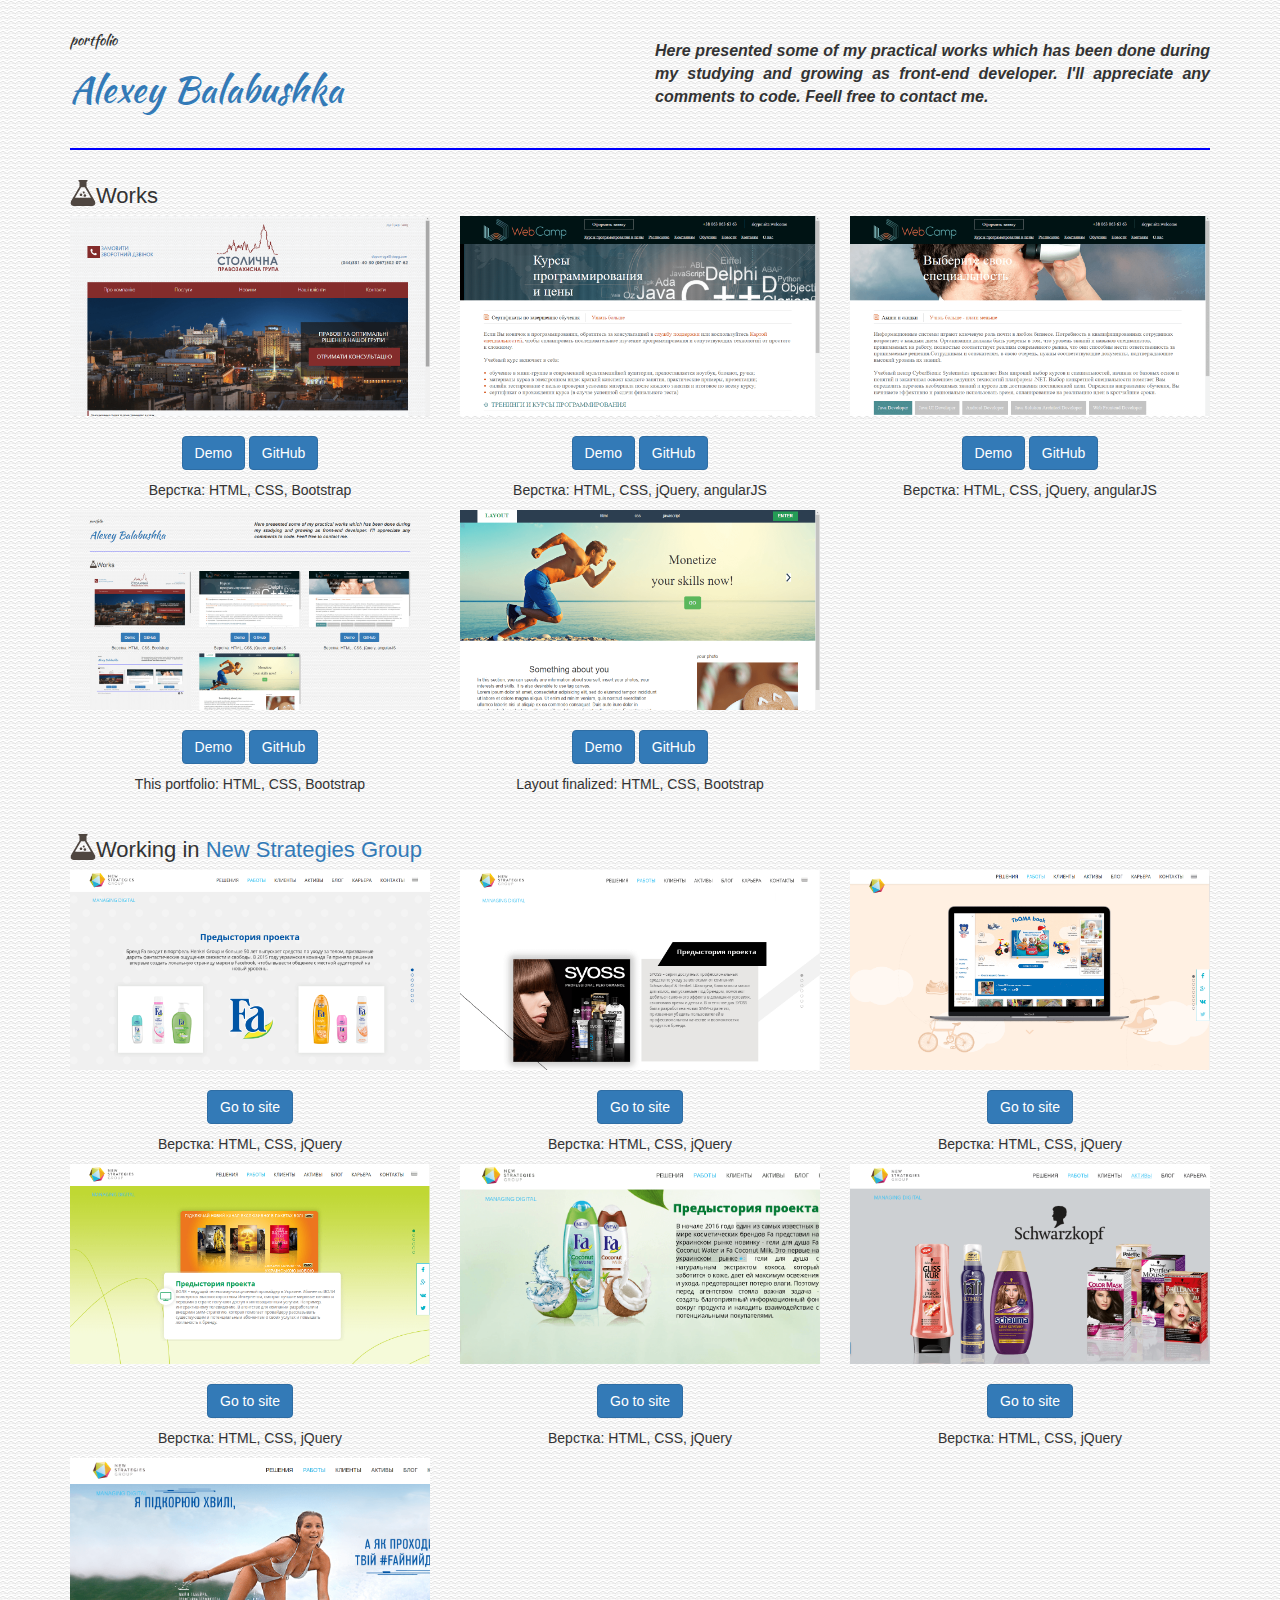
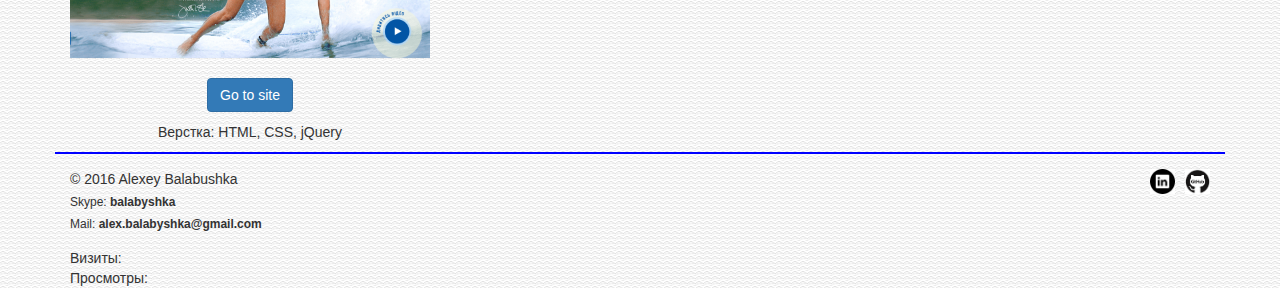
==== index.html @ 7382e99b "add 2 works" ====
<!DOCTYPE html>
<html lang="ru">
  <head>
    <meta charset="utf-8">
    <meta http-equiv="X-UA-Compatible" content="IE=edge">
    <meta name="viewport" content="width=device-width, initial-scale=1">

    <link href='http://fonts.googleapis.com/css?family=Kaushan+Script' rel='stylesheet' type='text/css'>

    <!-- The above 3 meta tags *must* come first in the head; any other head content must come *after* these tags -->
    <title>Alex Balabushka Portfolio</title>
    <link rel="stylesheet" type="text/css" href="css/normalize.css">
    <link rel="stylesheet" type="text/css" href="css/main.css">
    <!-- Bootstrap -->
    <link href="css/bootstrap.min.css" rel="stylesheet">

    <!-- HTML5 shim and Respond.js for IE8 support of HTML5 elements and media queries -->
    <!-- WARNING: Respond.js doesn't work if you view the page via file:// -->
    <!--[if lt IE 9]>
      <script src="https://oss.maxcdn.com/html5shiv/3.7.2/html5shiv.min.js"></script>
      <script src="https://oss.maxcdn.com/respond/1.4.2/respond.min.js"></script>
    <![endif]-->
  </head>
  <body>   
    <div class="container">
   
        <!-- begin header -->
        <div class="header">

            <div class="row">

                <div class="logo col-lg-6 col-md-6 col-sm-6">
                    <p>portfolio</p>
                    <h1><a href="#">Alexey Balabushka</a></h1>
                </div>

                <!-- <div class="contact col-lg-4 col-md-4 col-sm-4">
                    <span><b>skype: </b> balabyshka</span> <br>
                    <span><b>tel: </b> +380672427006</span>
                </div> -->

                <div class="headerText col-lg-6 col-md-6 col-sm-6">
                    <p> <b> <i>
                      Here presented some of my practical works which has been done during my studying and growing
                      as front-end developer. I'll appreciate any comments to code. Feell free to contact me.
                    </i> </b> </p>
                </div>

            </div>

        </div>
        <!-- end header -->

        <!-- begin contantMain -->
        <div class="contentMain row">

            <!-- begin works -->
            <div class="works">

                <div class="worksImg">
                    <img src="image/test-tube4.svg" alt="works">
                </div>

                <div class="worksText">
                    <p>Works</p>
                </div>

            </div>
            <!-- end works -->

                <!-- begin example_001 -->
                <div class="example col-lg-4 col-md-4 col-sm-4 col-xs-6">

                    <div class="exampleFoto1">
                        <!-- <img src="image/example_001.png" alt=""> -->
                    </div>

                    <div class="exampleButton">
                        <a href="my_work/example_001/index.html">
                            <button type="button" class="btn btn-primary">Demo</button>
                        </a>
                        <a href="https://github.com/balabyshka/balabyshka.github.io/tree/master/my_work/example_001">
                            <button type="button" class="btn btn-primary">GitHub</button>
                        </a>
                    </div>

                    <div class="exampleText">
                        <p>Верстка: HTML, CSS, Bootstrap</p>
                    </div>

                </div>
                <!-- end example_001 -->

                <!-- begin example_002 -->
                <div class="example col-lg-4 col-md-4 col-sm-4 col-xs-6">

                    <div class="exampleFoto2"></div>

                    <div class="exampleButton">
                        <a href="my_work/example_002/HTML/Courses and prices_1.html">
                            <button type="button" class="btn btn-primary">Demo</button>
                        </a>
                        <a href="https://github.com/balabyshka/balabyshka.github.io/tree/master/my_work/example_002">
                            <button type="button" class="btn btn-primary">GitHub</button>
                        </a>
                    </div>

                    <div class="exampleText">
                        <p>Верстка: HTML, CSS, jQuery, angularJS</p>
                    </div>

                </div>
                <!-- end example_002 -->

                <!-- begin example_003 -->
                <div class="example col-lg-4 col-md-4 col-sm-4 col-xs-6">

                    <div class="exampleFoto3"></div>

                    <div class="exampleButton">
                        <a href="my_work/example_002/HTML/Specialties_1_2.html">
                            <button type="button" class="btn btn-primary">Demo</button>
                        </a>
                        <a href="https://github.com/balabyshka/balabyshka.github.io/tree/master/my_work/example_002">
                            <button type="button" class="btn btn-primary">GitHub</button>
                        </a>
                    </div>

                    <div class="exampleText">
                        <p>Верстка: HTML, CSS, jQuery, angularJS</p>
                    </div>

                </div>
                <!-- end example_003 -->

                <!-- begin example_004 -->
                <div class="example col-lg-4 col-md-4 col-sm-4 col-xs-6">

                    <div class="exampleFoto4"></div>

                    <div class="exampleButton">
                        <a href="#">
                            <button type="button" class="btn btn-primary">Demo</button>
                        </a>
                        <a href="https://github.com/balabyshka/balabyshka.github.io">
                            <button type="button" class="btn btn-primary">GitHub</button>
                        </a>
                    </div>

                    <div class="exampleText">
                        <p>This portfolio: HTML, CSS, Bootstrap</p>
                    </div>

                </div>
                <!-- end example_004 -->

                <!-- begin example_005 -->
                <div class="example col-lg-4 col-md-4 col-sm-4 col-xs-6">

                    <div class="exampleFoto5"></div>

                    <div class="exampleButton">
                        <a href="my_work/example_003/index.html">
                            <button type="button" class="btn btn-primary">Demo</button>
                        </a>
                        <a href="https://github.com/balabyshka/balabyshka.github.io/tree/master/my_work/example_003">
                            <button type="button" class="btn btn-primary">GitHub</button>
                        </a>
                    </div>

                    <div class="exampleText">
                        <p>Layout finalized: HTML, CSS, Bootstrap</p>
                    </div>

                </div>
                <!-- end example_005 -->

        </div>
        <!-- end contantMain -->
            
        <!-- begin contantMain2 -->
        <div class="contentMain row">
            <!-- begin works NSG -->
            <div class="works">

                <div class="worksImg">
                    <img src="image/test-tube4.svg" alt="works">
                </div>

                <div class="worksText">
                    <p>Working in 
                        <a href="http://nsg.agency/" target="_blank">New Strategies Group</a>
                    </p>
                </div>

            </div>
            <!-- end works NSG -->

            <!-- begin example_FA -->
                <div class="example col-lg-4 col-md-4 col-sm-4 col-xs-6">

                    <div class="example_FA"></div>

                    <div class="exampleButton">
                        <a href="http://nsg.agency/works/fa-smm/">
                            <button type="button" class="btn btn-primary">Go to site</button>
                        </a>                        
                    </div>

                    <div class="exampleText">
                        <p>Верстка: HTML, CSS, jQuery</p>
                    </div>

                </div>
                <!-- end example_FA -->

                <!-- begin example_SYOSS -->
                <div class="example col-lg-4 col-md-4 col-sm-4 col-xs-6">

                    <div class="example_SYOSS"></div>

                    <div class="exampleButton">
                        <a href="http://nsg.agency/works/syoss/">
                            <button type="button" class="btn btn-primary">Go to site</button>
                        </a>
                    </div>

                    <div class="exampleText">
                        <p>Верстка: HTML, CSS, jQuery</p>
                    </div>

                </div>
                <!-- end example_SYOSS -->

                <!-- begin example_TIOMA -->
                <div class="example col-lg-4 col-md-4 col-sm-4 col-xs-6">

                    <div class="example_TIOMA"></div>

                    <div class="exampleButton">
                        <a href="http://nsg.agency/works/tioma-book/">
                            <button type="button" class="btn btn-primary">Go to site</button>
                        </a>
                    </div>

                    <div class="exampleText">
                        <p>Верстка: HTML, CSS, jQuery</p>
                    </div>

                </div>
                <!-- end example_TIOMA -->

                <!-- begin example_VOLIA -->
                <div class="example col-lg-4 col-md-4 col-sm-4 col-xs-6">

                    <div class="example_VOLIA"></div>

                    <div class="exampleButton">
                        <a href="http://nsg.agency/works/volia/">
                            <button type="button" class="btn btn-primary">Go to site</button>
                        </a>
                    </div>

                    <div class="exampleText">
                        <p>Верстка: HTML, CSS, jQuery</p>
                    </div>

                </div>
                <!-- end example_VOLIA -->
 
                <!-- begin example_FA_COCONUT -->
                <div class="example col-lg-4 col-md-4 col-sm-4 col-xs-6">

                    <div class="example_coconut"></div>

                    <div class="exampleButton">
                        <a href="http://nsg.agency/works/fa-coconut">
                            <button type="button" class="btn btn-primary">Go to site</button>
                        </a>
                    </div>

                    <div class="exampleText">
                        <p>Верстка: HTML, CSS, jQuery</p>
                    </div>

                </div>
                <!-- end example_FA_COCONUT -->

                <!-- begin example_SCHWARZKOPF -->
                <div class="example col-lg-4 col-md-4 col-sm-4 col-xs-6">

                    <div class="example_schwarzkopf"></div>

                    <div class="exampleButton">
                        <a href="http://nsg.agency/works/schwarzkopf/">
                            <button type="button" class="btn btn-primary">Go to site</button>
                        </a>
                    </div>

                    <div class="exampleText">
                        <p>Верстка: HTML, CSS, jQuery</p>
                    </div>

                </div>
                <!-- end example_SCHWARZKOPF -->

                <!-- begin example_FA_FINE_LIFE -->
                <div class="example col-lg-4 col-md-4 col-sm-4 col-xs-6">

                    <div class="example_fa_fine_life"></div>

                    <div class="exampleButton">
                        <a href="http://nsg.agency/works/fa-faine-life/">
                            <button type="button" class="btn btn-primary">Go to site</button>
                        </a>
                    </div>

                    <div class="exampleText">
                        <p>Верстка: HTML, CSS, jQuery</p>
                    </div>

                </div>
                <!-- end example_FA_FINE_LIFE -->

        </div>
        <!-- end contantMain2 -->

        <!-- begin footer -->
        <div class="footer row">

            <div class="footerText col-lg-6 col-md-6 col-sm-6 col-xs-6">
                <span> &#169; 2016 Alexey Balabushka</span>
                <p>Skype: <b> balabyshka</b></p>
                <p>Mail: <b> alex.balabyshka@gmail.com</b></p>
                <!-- <a href="http://www.warlog.ru/" target="_blank"><img border="0" src="http://www.warlog.ru/counter/?i=11" alt="счетчик посещений" title="счетчик посещений" /></a> -->
            </div>

            <div class="footerSocial col-lg-6 col-md-6 col-sm-6 col-xs-6">
                <a href="https://github.com/balabyshka">
                    <div class="footerGh"></div>
                </a>
                <a href="https://ua.linkedin.com/in/alex-balabyshka-26342883">
                    <div class="footerIn"></div>
                </a>
            </div>

        </div>
        <!-- end footer -->

                <!-- begin counter -->
                <div id="qoo-counter">
                    <a style="display:none;" href="http://qoo.by/">
                        <img src="http://qoo.by/counter/standard/009.png" alt="Укоротить ссылку">
                    </a>
                    Визиты:     <div id="qoo-counter-visits"></div>
                    Просмотры:  <div id="qoo-counter-views"></div>
                </div>
                    <script type="text/javascript" src="http://qoo.by/counter.js"></script>
                <!-- END counter -->

    </div> <!-- END container -->

    <!-- jQuery (necessary for Bootstrap's JavaScript plugins) -->
    <script src="https://ajax.googleapis.com/ajax/libs/jquery/1.11.3/jquery.min.js"></script>
    <!-- Include all compiled plugins (below), or include individual files as needed -->
    <script src="js/bootstrap.min.js"></script>
  </body>
</html>
---- css/main.css ----
* {
    margin: 0;
    padding: 0;
}

body {
    width: 100%;
    height: 100%;
    color: #333;
    background: url(../image/fon.jpg) repeat;
    font-family: "Segoe UI", "HelveticaNeue-Light", "Helvetica Neue Light", "Helvetica Neue", Helvetica, Arial, sans-serif;
    font-size: 0.94em;
    line-height: 135%;
}

	@font-face {
		font-family: title;
		src: url(../fonts/fontawesome-webfont.woff2);
	}

/*-----  begin HEADER  -----*/
.header {
	height: 150px;
	border-bottom: 2px double blue;
}

.logo {
	height: inherit;
	/*font-family: title;*/
	font-family: 'Kaushan Script', cursive;
	padding-top: 30px;
}

.headerText {
	padding-top: 40px;
	font-size: 16px;
	text-align: justify;
}

		@media screen and (max-width: 991px) {
			.headerText {
				padding-top: 20px;
			}
		}

		@media screen and (max-width: 767px) {
			.header {
				height: 230px;
				border-bottom: 2px double blue;
			}
			.logo {
				padding-top: 15px;
				text-align: center;
			}
		}

/*-----  END HEADER  -----*/

/*-----  begin contentMain  -----*/
.contentMain {padding-top: 30px;}

		.works {
			height: 26px;
			padding-left: 15px;
			margin-bottom: 10px;
		}

		.worksImg {
			float: left;
			height: 26px;
			width: 26px;
		}

		.worksText {font-size: 22px;} 

.example {text-align: center;}

.exampleButton {padding-top: 20px;}

.exampleText {padding-top: 10px;}

		.exampleFoto1 {
			background: url(../image/example_001.png) no-repeat;
			background-size: cover; 
			height: 200px;	
		}
			
				.exampleFoto1 {
					 -moz-transition: all 1s ease-out;
					 -o-transition: all 1s ease-out;
					 -webkit-transition: all 1s ease-out;
				 }
		 
				.exampleFoto1:hover{
					 -webkit-transform: scale(1.1);
					 -moz-transform: scale(1.1);
					 -o-transform: scale(1.1);
				 }

		.exampleFoto2 {
			background: url(../image/example_002.png) no-repeat;
			background-size: cover;
			height: 200px;
		}

				.exampleFoto2 {
					 -moz-transition: all 1s ease-out;
					 -o-transition: all 1s ease-out;
					 -webkit-transition: all 1s ease-out;
				 }
		 
				.exampleFoto2:hover{
					 -webkit-transform: scale(1.1);
					 -moz-transform: scale(1.1);
					 -o-transform: scale(1.1);
				 }

		.exampleFoto3 {
			background: url(../image/example_003.png) no-repeat;
			background-size: cover;
			height: 200px;
		}

				.exampleFoto3 {
					 -moz-transition: all 1s ease-out;
					 -o-transition: all 1s ease-out;
					 -webkit-transition: all 1s ease-out;
				 }
		 
				.exampleFoto3:hover{
					 -webkit-transform: scale(1.1);
					 -moz-transform: scale(1.1);
					 -o-transform: scale(1.1);
				 }

		.exampleFoto4 {
			background: url(../image/example_004.png) no-repeat;
			background-size: cover;
			height: 200px;
		}

				.exampleFoto4 {
					 -moz-transition: all 1s ease-out;
					 -o-transition: all 1s ease-out;
					 -webkit-transition: all 1s ease-out;
				 }
		 
				.exampleFoto4:hover{
					 -webkit-transform: scale(1.1);
					 -moz-transform: scale(1.1);
					 -o-transform: scale(1.1);
				 }

		.exampleFoto5 {
			background: url(../image/example_005.png) no-repeat;
			background-size: cover;
			height: 200px;
		}

				.exampleFoto5 {
					 -moz-transition: all 1s ease-out;
					 -o-transition: all 1s ease-out;
					 -webkit-transition: all 1s ease-out;
				 }
		 
				.exampleFoto5:hover{
					 -webkit-transform: scale(1.1);
					 -moz-transform: scale(1.1);
					 -o-transform: scale(1.1);
				 }
/*-----  END contentMain  -----*/

/*-----   begin contantMain2   -----*/
.example_FA {
	background: url(../image/fa.png) no-repeat;
}
.example_SYOSS {
	background: url(../image/syoss.png) no-repeat;
}
.example_TIOMA {
	background: url(../image/tioma.png) no-repeat;
}
.example_VOLIA {
	background: url(../image/volia.png) no-repeat;
}
.example_coconut {
	background: url(../image/coconut.png) no-repeat;
}
.example_schwarzkopf {
	background: url(../image/schwarzkopf.png) no-repeat;
}
.example_fa_fine_life {
	background: url(../image/fa_faine_life.png) no-repeat;
}

.example_FA, 
.example_SYOSS,
.example_TIOMA,
.example_VOLIA,
.example_coconut,
.example_schwarzkopf,
.example_fa_fine_life {
	background-size: cover; 
	height: 200px;	
}
	.example_FA,
	.example_SYOSS,
	.example_TIOMA,
	.example_VOLIA,
	.example_coconut,
	.example_schwarzkopf,
	.example_fa_fine_life {
		-moz-transition: all 1s ease-out;
		-o-transition: all 1s ease-out;
		-webkit-transition: all 1s ease-out;
	}
		 
	.example_FA:hover,
	.example_SYOSS:hover,
	.example_TIOMA:hover,
	.example_VOLIA:hover,
	.example_coconut:hover,
	.example_schwarzkopf:hover,
	.example_fa_fine_life:hover {
					 -webkit-transform: scale(1.1);
					 -moz-transform: scale(1.1);
					 -o-transform: scale(1.1);
				 }
			
/*-----  END contentMain  -----*/

/*-----  begin FOOTER  -----*/
.footer {
	border-top: 2px double blue;
	padding: 15px 0 15px 0;
}


    .footerText p {
        margin: 5px 0 0 0;
        font-size: 12px;
    }

		.footerSocial {text-align: right;}

		.footerGh {
			background: url(../image/github3.png) no-repeat;
			background-size: cover;
			height: 25px;
			width: 25px;
			float: right;
		}

		.footerIn {
			background: url(../image/linkdn5.png) no-repeat;
			background-size: cover;
			height: 25px;
			width: 25px;
			float: right;
			margin-right: 10px;
}
/*-----  END contentMain  -----*/
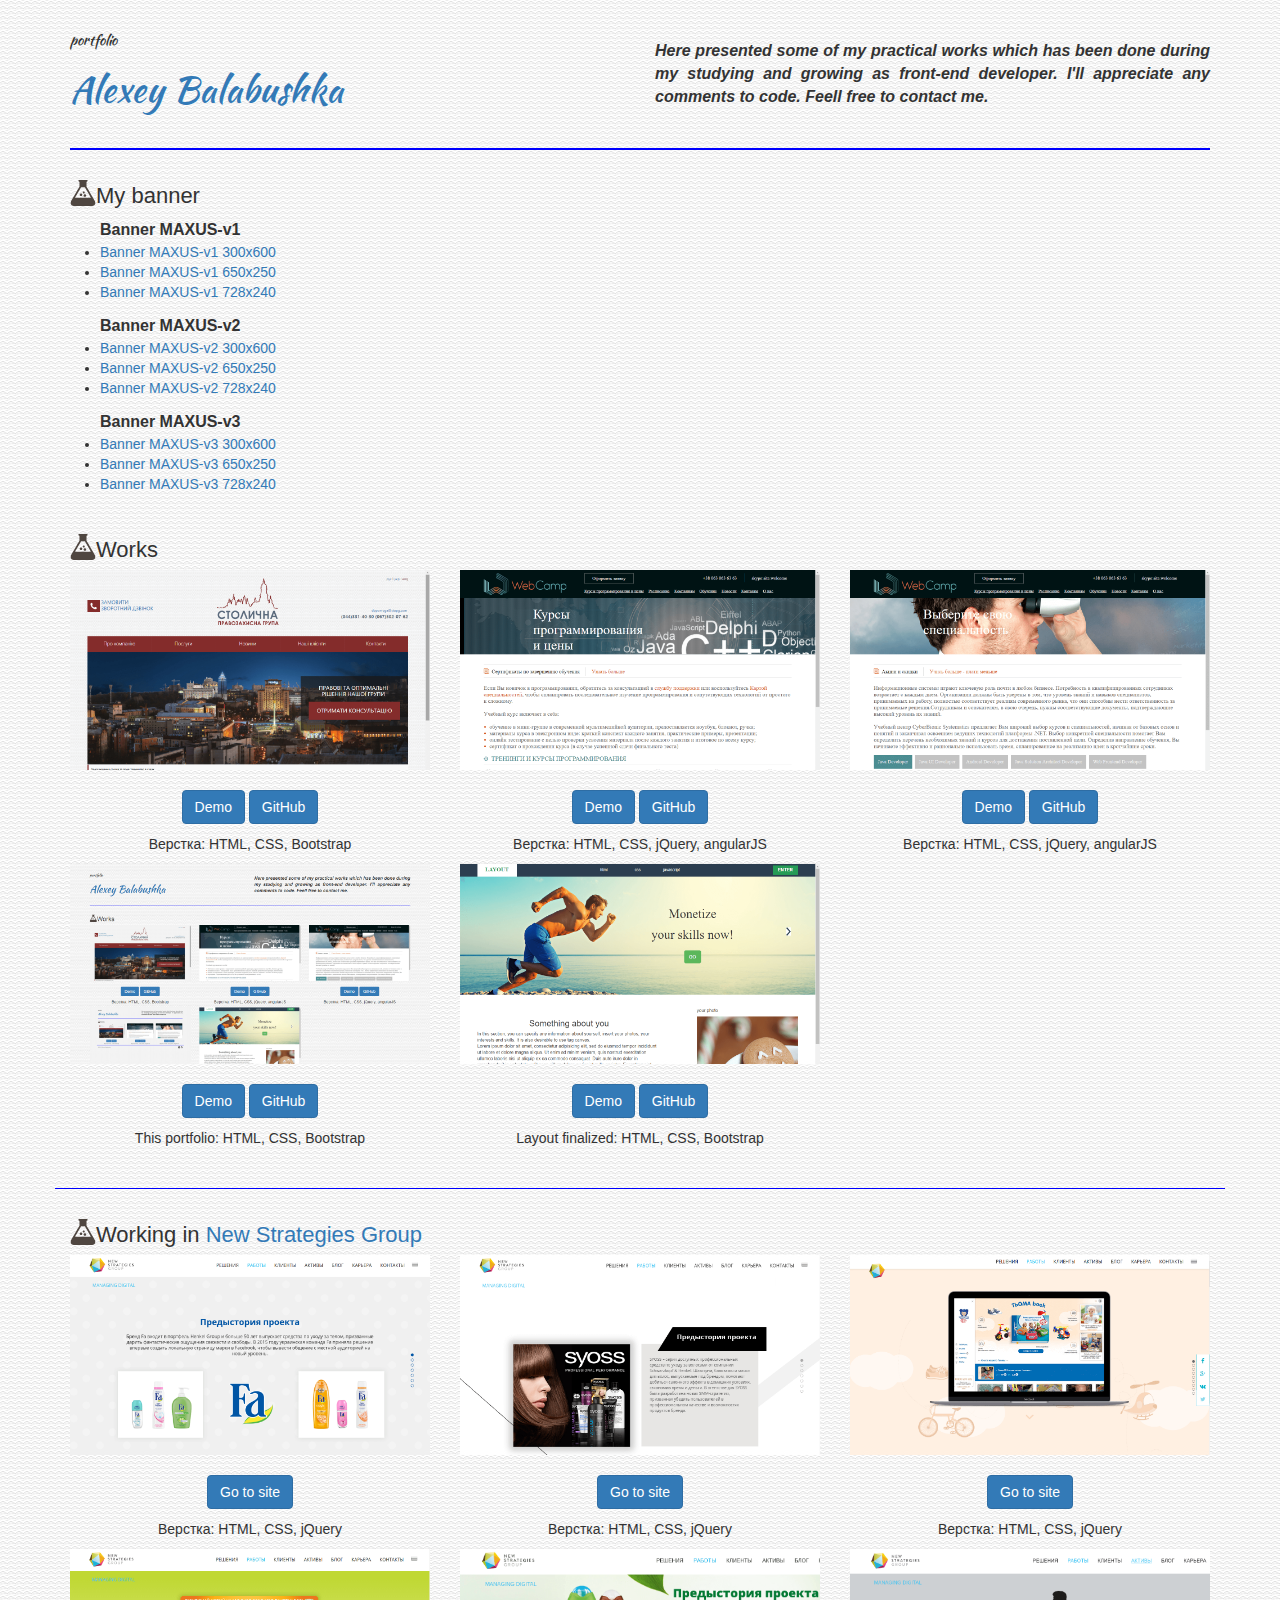
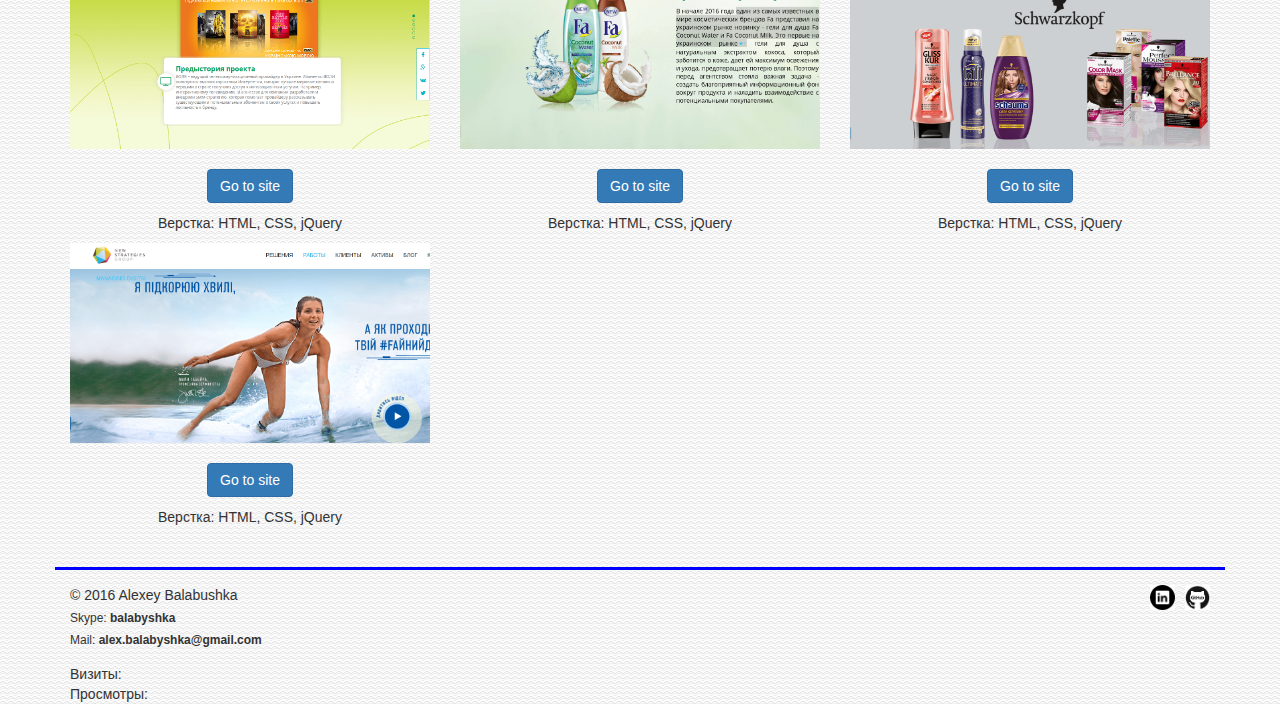
==== commit 002a445b: "add banner Maxus" ====
--- a/index.html
+++ b/index.html
@@ -54,6 +54,58 @@
         <!-- begin contantMain -->
         <div class="contentMain row">
 
+            <!-- begin banners -->
+            <div class="banners">
+
+                <div class="worksImg">
+                    <img src="image/test-tube4.svg" alt="works">
+                </div>
+
+                <div class="worksText">
+                    <p>My banner</p>
+                </div>
+
+            </div>
+            <!-- end banners -->
+
+            <div class="bannerExample">
+                <ul>
+                    <!-- Banner MAXUS-v1 -->
+                    <p>Banner MAXUS-v1</p>
+                    <li>
+                        <a href="http://889919.doloto.web.hosting-test.net/myBanner/maxus/001/300x600/" target="_blank">Banner MAXUS-v1 300x600</a>
+                    </li>
+                    <li>
+                        <a href="http://889919.doloto.web.hosting-test.net/myBanner/maxus/001/650x250/" target="_blank">Banner MAXUS-v1 650x250</a>
+                    </li>
+                    <li>
+                        <a href="http://889919.doloto.web.hosting-test.net/myBanner/maxus/001/728x240/" target="_blank">Banner MAXUS-v1 728x240</a>
+                    </li>
+                    <!-- Banner MAXUS-v2 -->
+                    <p>Banner MAXUS-v2</p>
+                    <li>
+                        <a href="http://889919.doloto.web.hosting-test.net/myBanner/maxus/002/300x600/" target="_blank">Banner MAXUS-v2 300x600</a>
+                    </li>
+                    <li>
+                        <a href="http://889919.doloto.web.hosting-test.net/myBanner/maxus/002/650x250/" target="_blank">Banner MAXUS-v2 650x250</a>
+                    </li>
+                    <li>
+                        <a href="http://889919.doloto.web.hosting-test.net/myBanner/maxus/002/728x240/" target="_blank">Banner MAXUS-v2 728x240</a>
+                    </li>
+                    <!-- Banner MAXUS-v3 -->
+                    <p>Banner MAXUS-v3</p>
+                    <li>
+                        <a href="http://889919.doloto.web.hosting-test.net/myBanner/maxus/003/300x600/" target="_blank">Banner MAXUS-v3 300x600</a>
+                    </li>
+                    <li>
+                        <a href="http://889919.doloto.web.hosting-test.net/myBanner/maxus/003/650x250/" target="_blank">Banner MAXUS-v3 650x250</a>
+                    </li>
+                    <li>
+                        <a href="http://889919.doloto.web.hosting-test.net/myBanner/maxus/003/728x240/" target="_blank">Banner MAXUS-v3 728x240</a>
+                    </li>
+                </ul>
+            </div>
+
             <!-- begin works -->
             <div class="works">
 
--- a/css/main.css
+++ b/css/main.css
@@ -57,7 +57,29 @@
 /*-----  END HEADER  -----*/
 
 /*-----  begin contentMain  -----*/
-.contentMain {padding-top: 30px;}
+.contentMain {
+	padding-top: 30px;
+	padding-bottom: 30px;
+	border-bottom: 1px double blue;
+}
+
+		.banners {
+			height: 26px;
+			padding-left: 15px;
+			margin-bottom: 10px;
+		}
+
+		.bannerExample {
+			padding-left: 45px;
+			padding-bottom: 20px;
+			margin-bottom: 10px;
+		}
+
+		.bannerExample p {
+			margin: 13px 0 0;
+			font-size: 16px;
+			font-weight: 600;
+		}
 
 		.works {
 			height: 26px;
@@ -71,7 +93,9 @@
 			width: 26px;
 		}
 
-		.worksText {font-size: 22px;} 
+		.worksText {
+			font-size: 22px;
+		} 
 
 .example {text-align: center;}
 
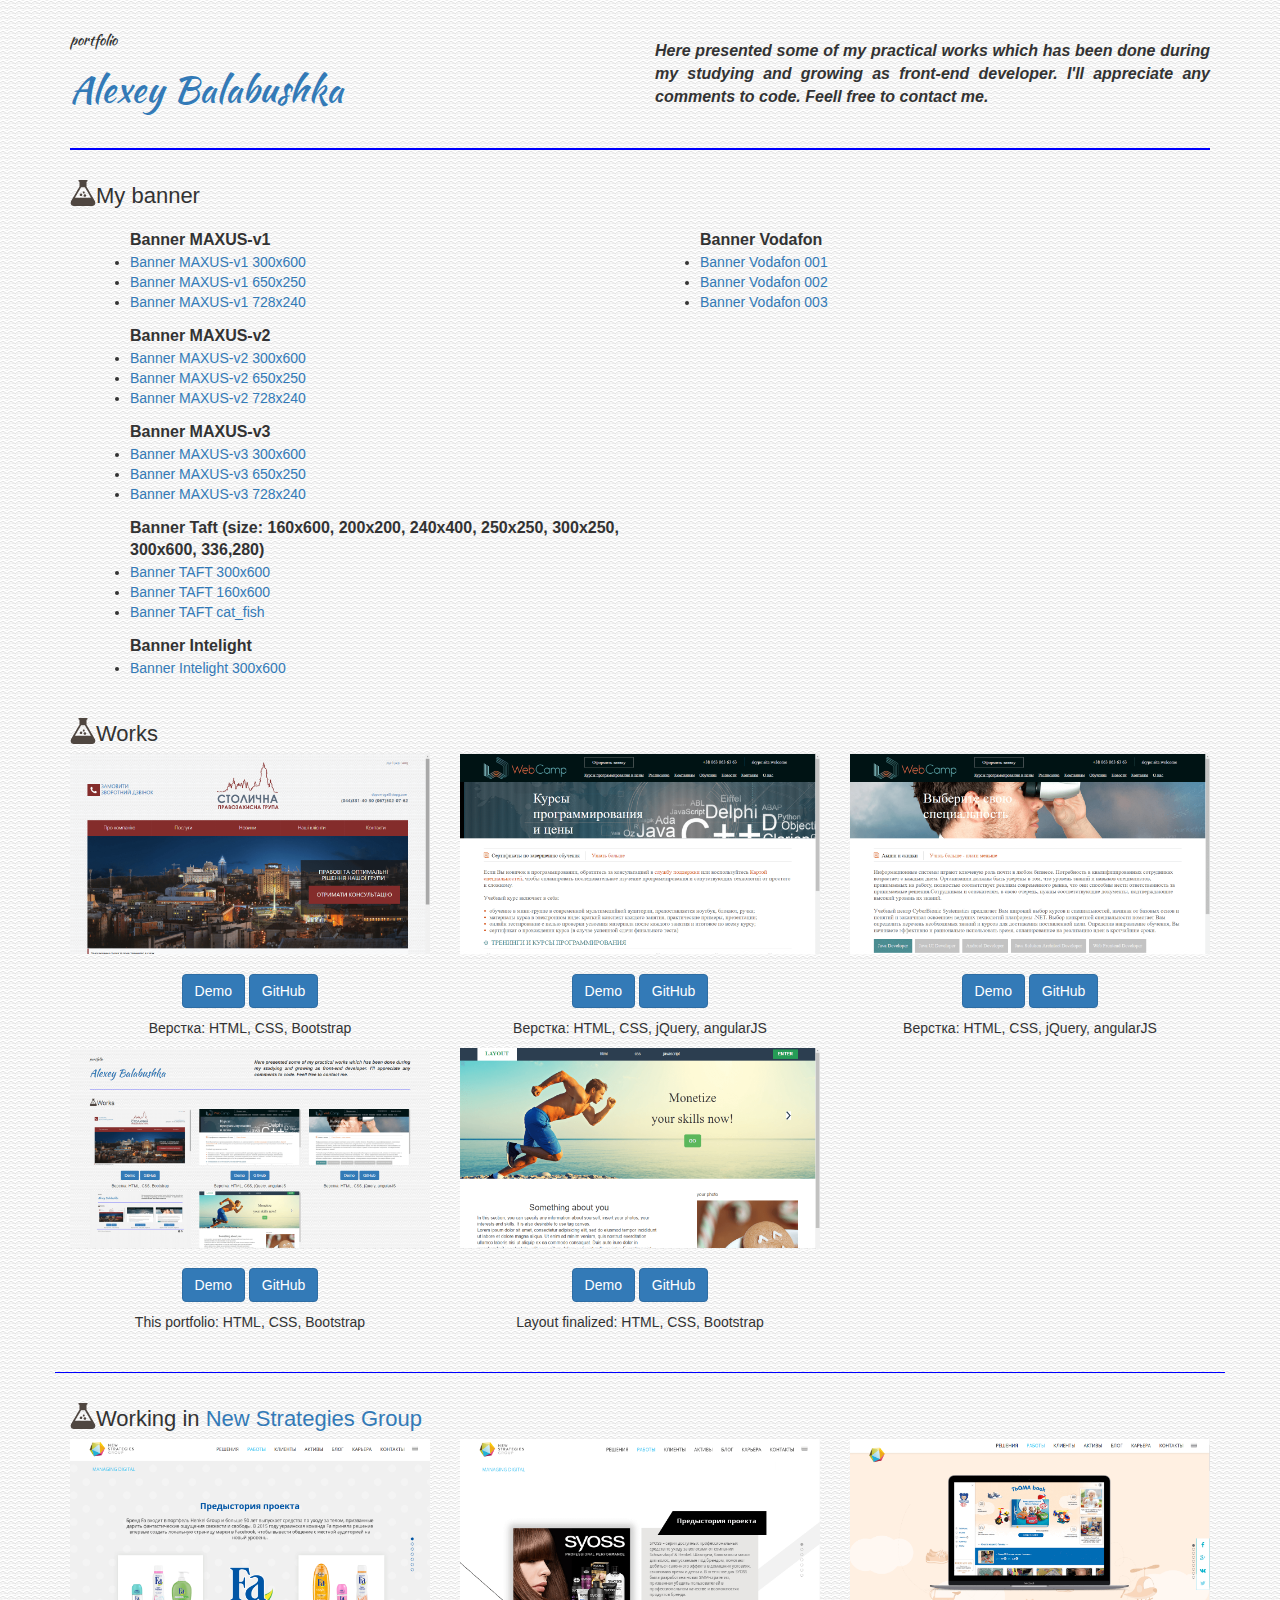
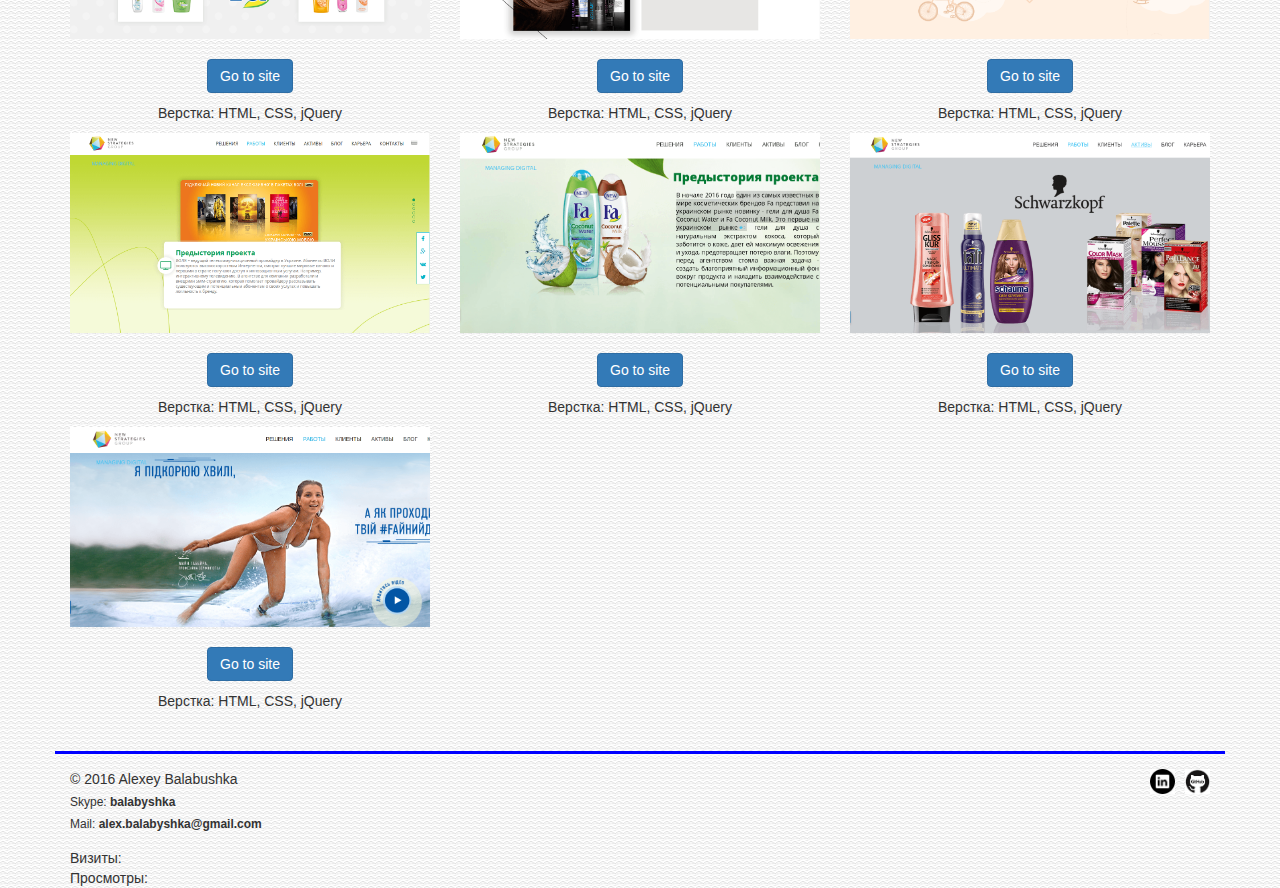
==== commit f5606725: "add bannet taft, vodafon" ====
--- a/index.html
+++ b/index.html
@@ -69,41 +69,76 @@
             <!-- end banners -->
 
             <div class="bannerExample">
-                <ul>
-                    <!-- Banner MAXUS-v1 -->
-                    <p>Banner MAXUS-v1</p>
-                    <li>
-                        <a href="http://889919.doloto.web.hosting-test.net/myBanner/maxus/001/300x600/" target="_blank">Banner MAXUS-v1 300x600</a>
-                    </li>
-                    <li>
-                        <a href="http://889919.doloto.web.hosting-test.net/myBanner/maxus/001/650x250/" target="_blank">Banner MAXUS-v1 650x250</a>
-                    </li>
-                    <li>
-                        <a href="http://889919.doloto.web.hosting-test.net/myBanner/maxus/001/728x240/" target="_blank">Banner MAXUS-v1 728x240</a>
-                    </li>
-                    <!-- Banner MAXUS-v2 -->
-                    <p>Banner MAXUS-v2</p>
-                    <li>
-                        <a href="http://889919.doloto.web.hosting-test.net/myBanner/maxus/002/300x600/" target="_blank">Banner MAXUS-v2 300x600</a>
-                    </li>
-                    <li>
-                        <a href="http://889919.doloto.web.hosting-test.net/myBanner/maxus/002/650x250/" target="_blank">Banner MAXUS-v2 650x250</a>
-                    </li>
-                    <li>
-                        <a href="http://889919.doloto.web.hosting-test.net/myBanner/maxus/002/728x240/" target="_blank">Banner MAXUS-v2 728x240</a>
-                    </li>
-                    <!-- Banner MAXUS-v3 -->
-                    <p>Banner MAXUS-v3</p>
-                    <li>
-                        <a href="http://889919.doloto.web.hosting-test.net/myBanner/maxus/003/300x600/" target="_blank">Banner MAXUS-v3 300x600</a>
-                    </li>
-                    <li>
-                        <a href="http://889919.doloto.web.hosting-test.net/myBanner/maxus/003/650x250/" target="_blank">Banner MAXUS-v3 650x250</a>
-                    </li>
-                    <li>
-                        <a href="http://889919.doloto.web.hosting-test.net/myBanner/maxus/003/728x240/" target="_blank">Banner MAXUS-v3 728x240</a>
-                    </li>
-                </ul>
+                <div class="container">
+                    <div class="bannerExampleCol1 col-lg-6 col-md-6 col-sm-12 col-xs-12">
+                        <ul>
+                            <!-- Banner MAXUS-v1 -->
+                            <p>Banner MAXUS-v1</p>
+                            <li>
+                                <a href="http://889919.doloto.web.hosting-test.net/myBanner/maxus/001/300x600/" target="_blank">Banner MAXUS-v1 300x600</a>
+                            </li>
+                            <li>
+                                <a href="http://889919.doloto.web.hosting-test.net/myBanner/maxus/001/650x250/" target="_blank">Banner MAXUS-v1 650x250</a>
+                            </li>
+                            <li>
+                                <a href="http://889919.doloto.web.hosting-test.net/myBanner/maxus/001/728x240/" target="_blank">Banner MAXUS-v1 728x240</a>
+                            </li>
+                            <!-- Banner MAXUS-v2 -->
+                            <p>Banner MAXUS-v2</p>
+                            <li>
+                                <a href="http://889919.doloto.web.hosting-test.net/myBanner/maxus/002/300x600/" target="_blank">Banner MAXUS-v2 300x600</a>
+                            </li>
+                            <li>
+                                <a href="http://889919.doloto.web.hosting-test.net/myBanner/maxus/002/650x250/" target="_blank">Banner MAXUS-v2 650x250</a>
+                            </li>
+                            <li>
+                                <a href="http://889919.doloto.web.hosting-test.net/myBanner/maxus/002/728x240/" target="_blank">Banner MAXUS-v2 728x240</a>
+                            </li>
+                            <!-- Banner MAXUS-v3 -->
+                            <p>Banner MAXUS-v3</p>
+                            <li>
+                                <a href="http://889919.doloto.web.hosting-test.net/myBanner/maxus/003/300x600/" target="_blank">Banner MAXUS-v3 300x600</a>
+                            </li>
+                            <li>
+                                <a href="http://889919.doloto.web.hosting-test.net/myBanner/maxus/003/650x250/" target="_blank">Banner MAXUS-v3 650x250</a>
+                            </li>
+                            <li>
+                                <a href="http://889919.doloto.web.hosting-test.net/myBanner/maxus/003/728x240/" target="_blank">Banner MAXUS-v3 728x240</a>
+                            </li>
+                            <!-- Banner Taft -->
+                            <p>Banner Taft (size: 160x600, 200x200, 240x400, 250x250, 300x250, 300x600, 336,280)</p>
+                            <li>
+                                <a href="http://889919.doloto.web.hosting-test.net/myBanner/taft/300x600/" target="_blank">Banner TAFT 300x600</a>
+                            </li>
+                            <li>
+                                <a href="http://889919.doloto.web.hosting-test.net/myBanner/taft/160x600/" target="_blank">Banner TAFT 160x600</a>
+                            </li>
+                            <li>
+                                <a href="http://889919.doloto.web.hosting-test.net/myBanner/taft/cat_fish/" target="_blank">Banner TAFT cat_fish</a>
+                            </li>
+                            <!-- Banner Intelight -->
+                            <p>Banner Intelight</p>
+                            <li>
+                                <a href="http://889919.doloto.web.hosting-test.net/myBanner/intelight/300x600/" target="_blank">Banner Intelight 300x600</a>
+                            </li>
+                        </ul>
+                    </div>
+                    <div class="bannerExampleCol1 col-lg-6 col-md-6 col-sm-12 col-xs-12">
+                        <ul>
+                          <!-- Banner Intelight -->
+                            <p>Banner Vodafon</p>
+                            <li>
+                                <a href="http://889919.doloto.web.hosting-test.net/myBanner/vodafon/001/" target="_blank">Banner Vodafon 001</a>
+                            </li>
+                            <li>
+                                <a href="http://889919.doloto.web.hosting-test.net/myBanner/vodafon/002/" target="_blank">Banner Vodafon 002</a>
+                            </li>
+                            <li>
+                                <a href="http://889919.doloto.web.hosting-test.net/myBanner/vodafon/003/" target="_blank">Banner Vodafon 003</a>
+                            </li>
+                        </ul>
+                    </div>
+                </div>
             </div>
 
             <!-- begin works -->
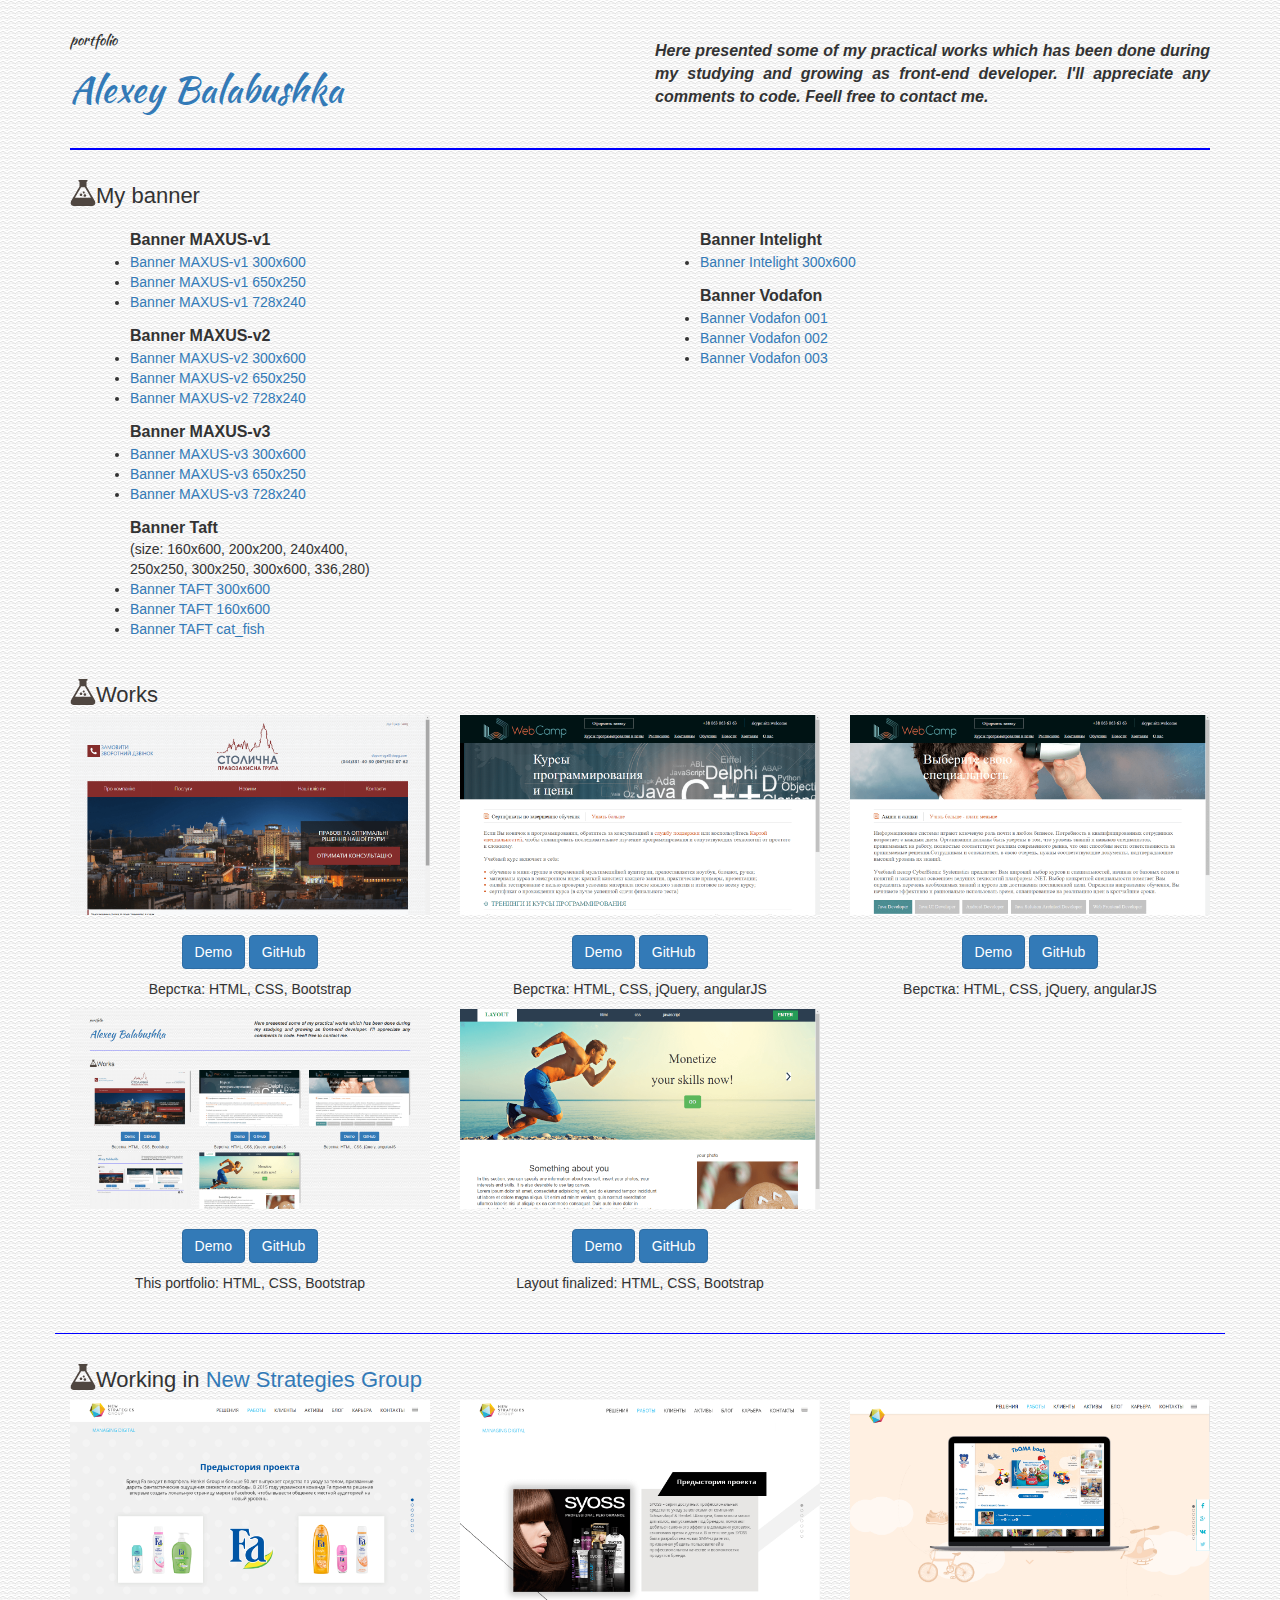
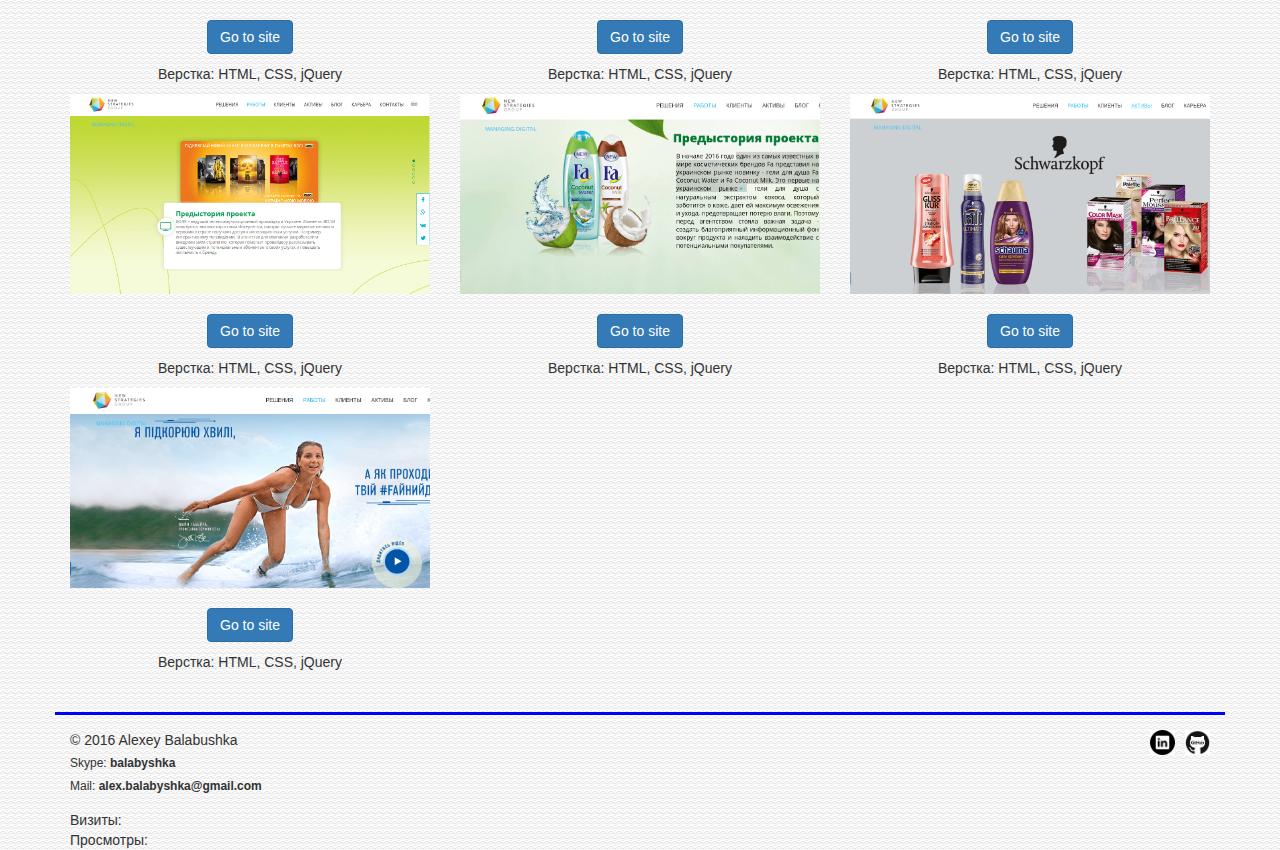
==== commit cf746a4e: "add some fix" ====
--- a/index.html
+++ b/index.html
@@ -106,7 +106,10 @@
                                 <a href="http://889919.doloto.web.hosting-test.net/myBanner/maxus/003/728x240/" target="_blank">Banner MAXUS-v3 728x240</a>
                             </li>
                             <!-- Banner Taft -->
-                            <p>Banner Taft (size: 160x600, 200x200, 240x400, 250x250, 300x250, 300x600, 336,280)</p>
+                            <p>Banner Taft </p>
+                            <span>
+                              (size: 160x600, 200x200, 240x400, <br> 250x250, 300x250, 300x600, 336,280)
+                            </span>
                             <li>
                                 <a href="http://889919.doloto.web.hosting-test.net/myBanner/taft/300x600/" target="_blank">Banner TAFT 300x600</a>
                             </li>
@@ -116,16 +119,17 @@
                             <li>
                                 <a href="http://889919.doloto.web.hosting-test.net/myBanner/taft/cat_fish/" target="_blank">Banner TAFT cat_fish</a>
                             </li>
-                            <!-- Banner Intelight -->
-                            <p>Banner Intelight</p>
-                            <li>
-                                <a href="http://889919.doloto.web.hosting-test.net/myBanner/intelight/300x600/" target="_blank">Banner Intelight 300x600</a>
-                            </li>
+                            
                         </ul>
                     </div>
                     <div class="bannerExampleCol1 col-lg-6 col-md-6 col-sm-12 col-xs-12">
                         <ul>
-                          <!-- Banner Intelight -->
+                            <!-- Banner Intelight -->
+                              <p>Banner Intelight</p>
+                              <li>
+                                  <a href="http://889919.doloto.web.hosting-test.net/myBanner/intelight/300x600/" target="_blank">Banner Intelight 300x600</a>
+                              </li>
+                            <!-- Banner Vodafon -->
                             <p>Banner Vodafon</p>
                             <li>
                                 <a href="http://889919.doloto.web.hosting-test.net/myBanner/vodafon/001/" target="_blank">Banner Vodafon 001</a>
--- a/css/main.css
+++ b/css/main.css
@@ -76,9 +76,13 @@
 		}
 
 		.bannerExample p {
+			max-width: 320px;
 			margin: 13px 0 0;
 			font-size: 16px;
 			font-weight: 600;
+		}
+		.bannerExample span {
+			max-width: 320px;
 		}
 
 		.works {
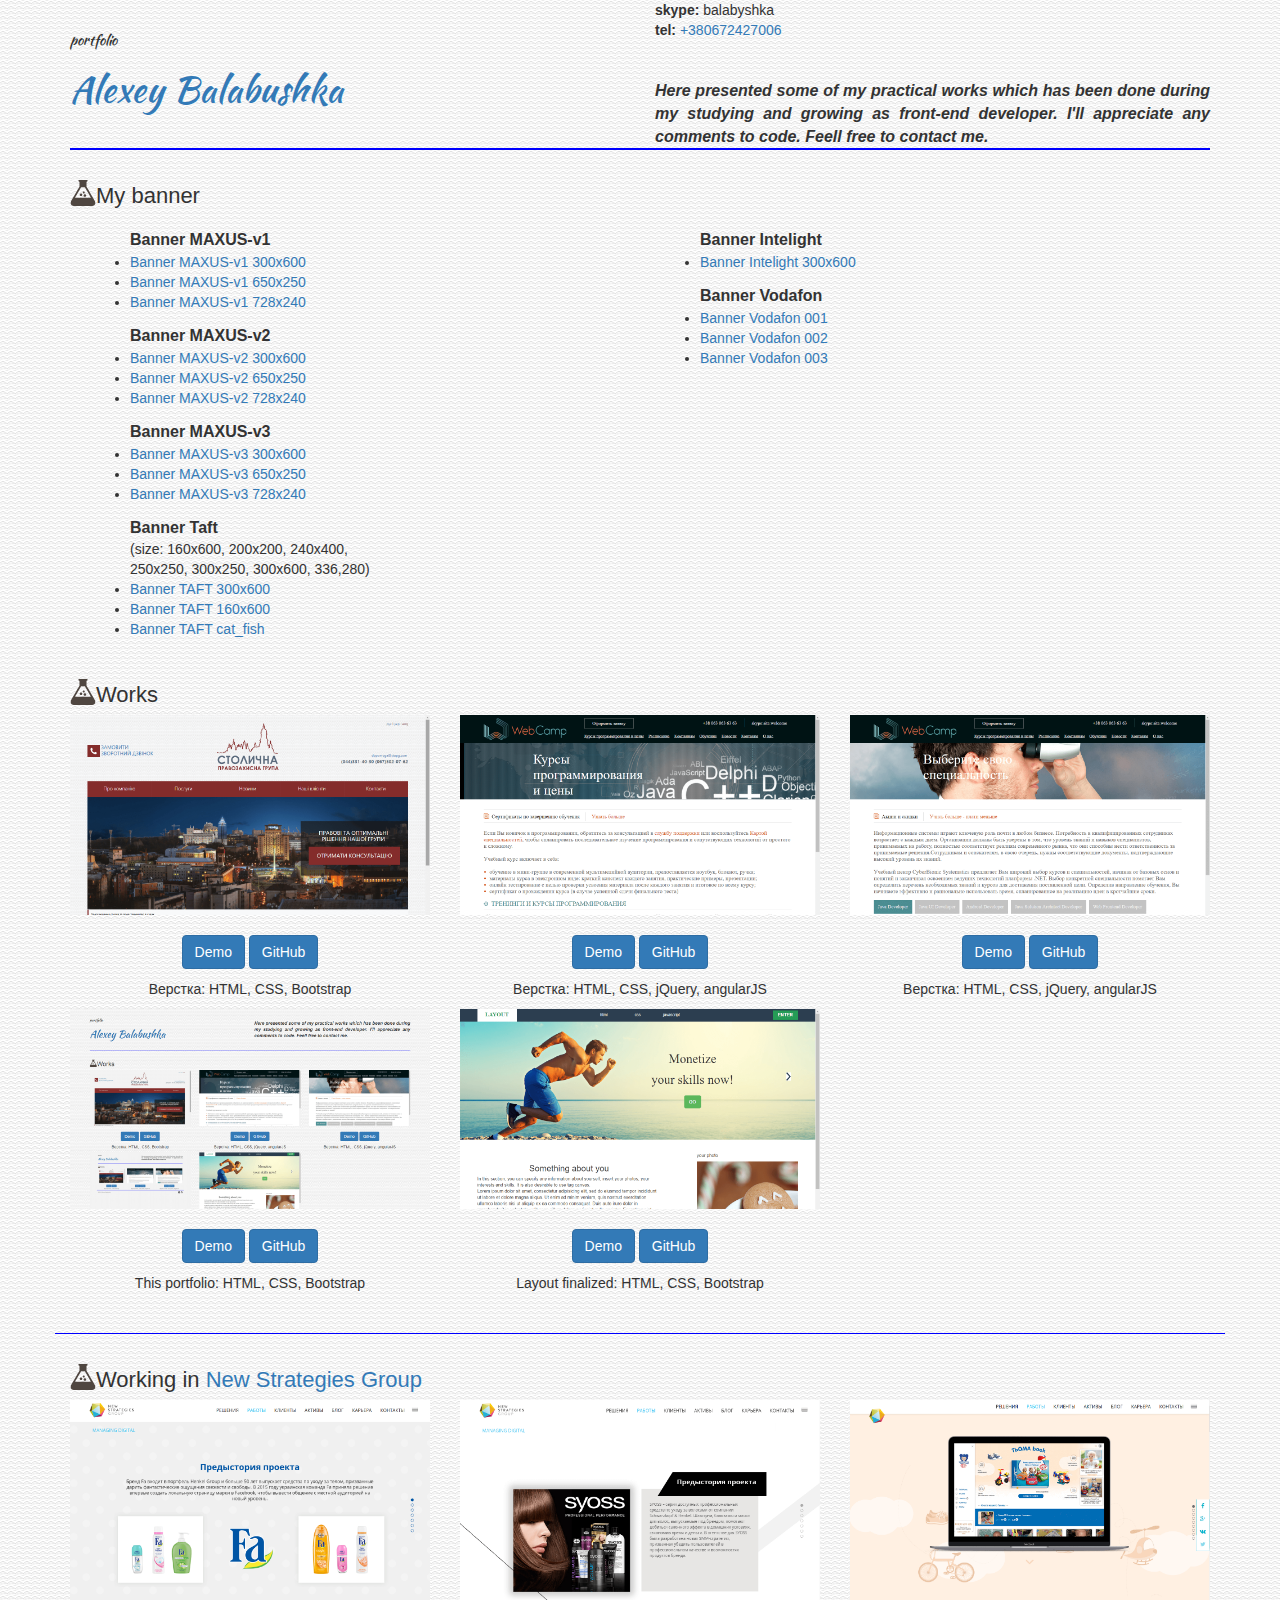
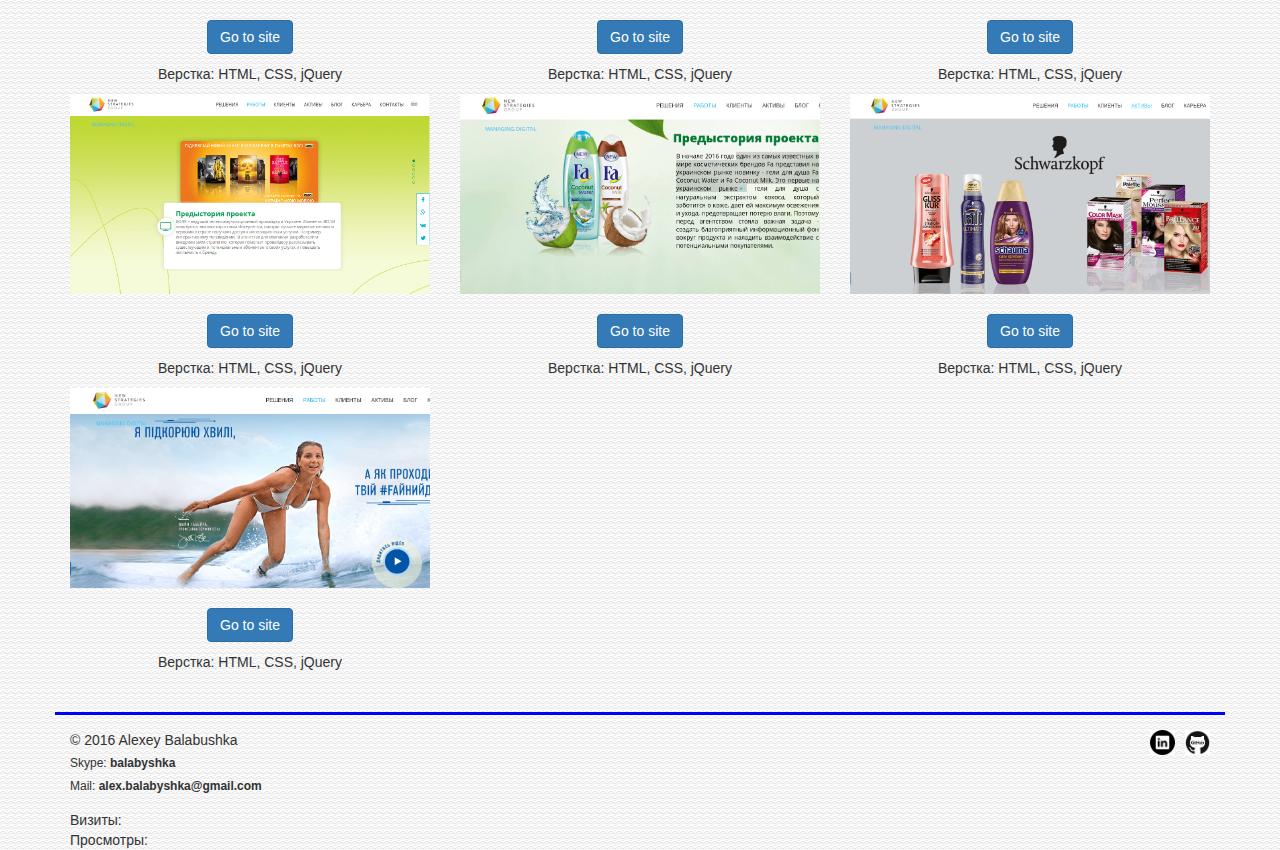
==== commit f05e2ef6: "Tel" ====
--- a/index.html
+++ b/index.html
@@ -6,7 +6,6 @@
     <meta name="viewport" content="width=device-width, initial-scale=1">
 
     <link href='http://fonts.googleapis.com/css?family=Kaushan+Script' rel='stylesheet' type='text/css'>
-
     <!-- The above 3 meta tags *must* come first in the head; any other head content must come *after* these tags -->
     <title>Alex Balabushka Portfolio</title>
     <link rel="stylesheet" type="text/css" href="css/normalize.css">
@@ -34,10 +33,10 @@
                     <h1><a href="#">Alexey Balabushka</a></h1>
                 </div>
 
-                <!-- <div class="contact col-lg-4 col-md-4 col-sm-4">
+                <div class="contact col-lg-4 col-md-4 col-sm-4">
                     <span><b>skype: </b> balabyshka</span> <br>
-                    <span><b>tel: </b> +380672427006</span>
-                </div> -->
+                    <span><b>tel: </b> <a href="tel:+380672427006">+380672427006</a> </span>
+                </div>
 
                 <div class="headerText col-lg-6 col-md-6 col-sm-6">
                     <p> <b> <i>
@@ -70,7 +69,7 @@
 
             <div class="bannerExample">
                 <div class="container">
-                    <div class="bannerExampleCol1 col-lg-6 col-md-6 col-sm-12 col-xs-12">
+                    <div class="bannerExampleCol1 col-lg-6 col-md-6 col-sm-6 col-xs-12">
                         <ul>
                             <!-- Banner MAXUS-v1 -->
                             <p>Banner MAXUS-v1</p>
@@ -122,7 +121,7 @@
                             
                         </ul>
                     </div>
-                    <div class="bannerExampleCol1 col-lg-6 col-md-6 col-sm-12 col-xs-12">
+                    <div class="bannerExampleCol1 col-lg-6 col-md-6 col-sm-6 col-xs-12">
                         <ul>
                             <!-- Banner Intelight -->
                               <p>Banner Intelight</p>
@@ -456,4 +455,4 @@
     <!-- Include all compiled plugins (below), or include individual files as needed -->
     <script src="js/bootstrap.min.js"></script>
   </body>
-</html>
+</html>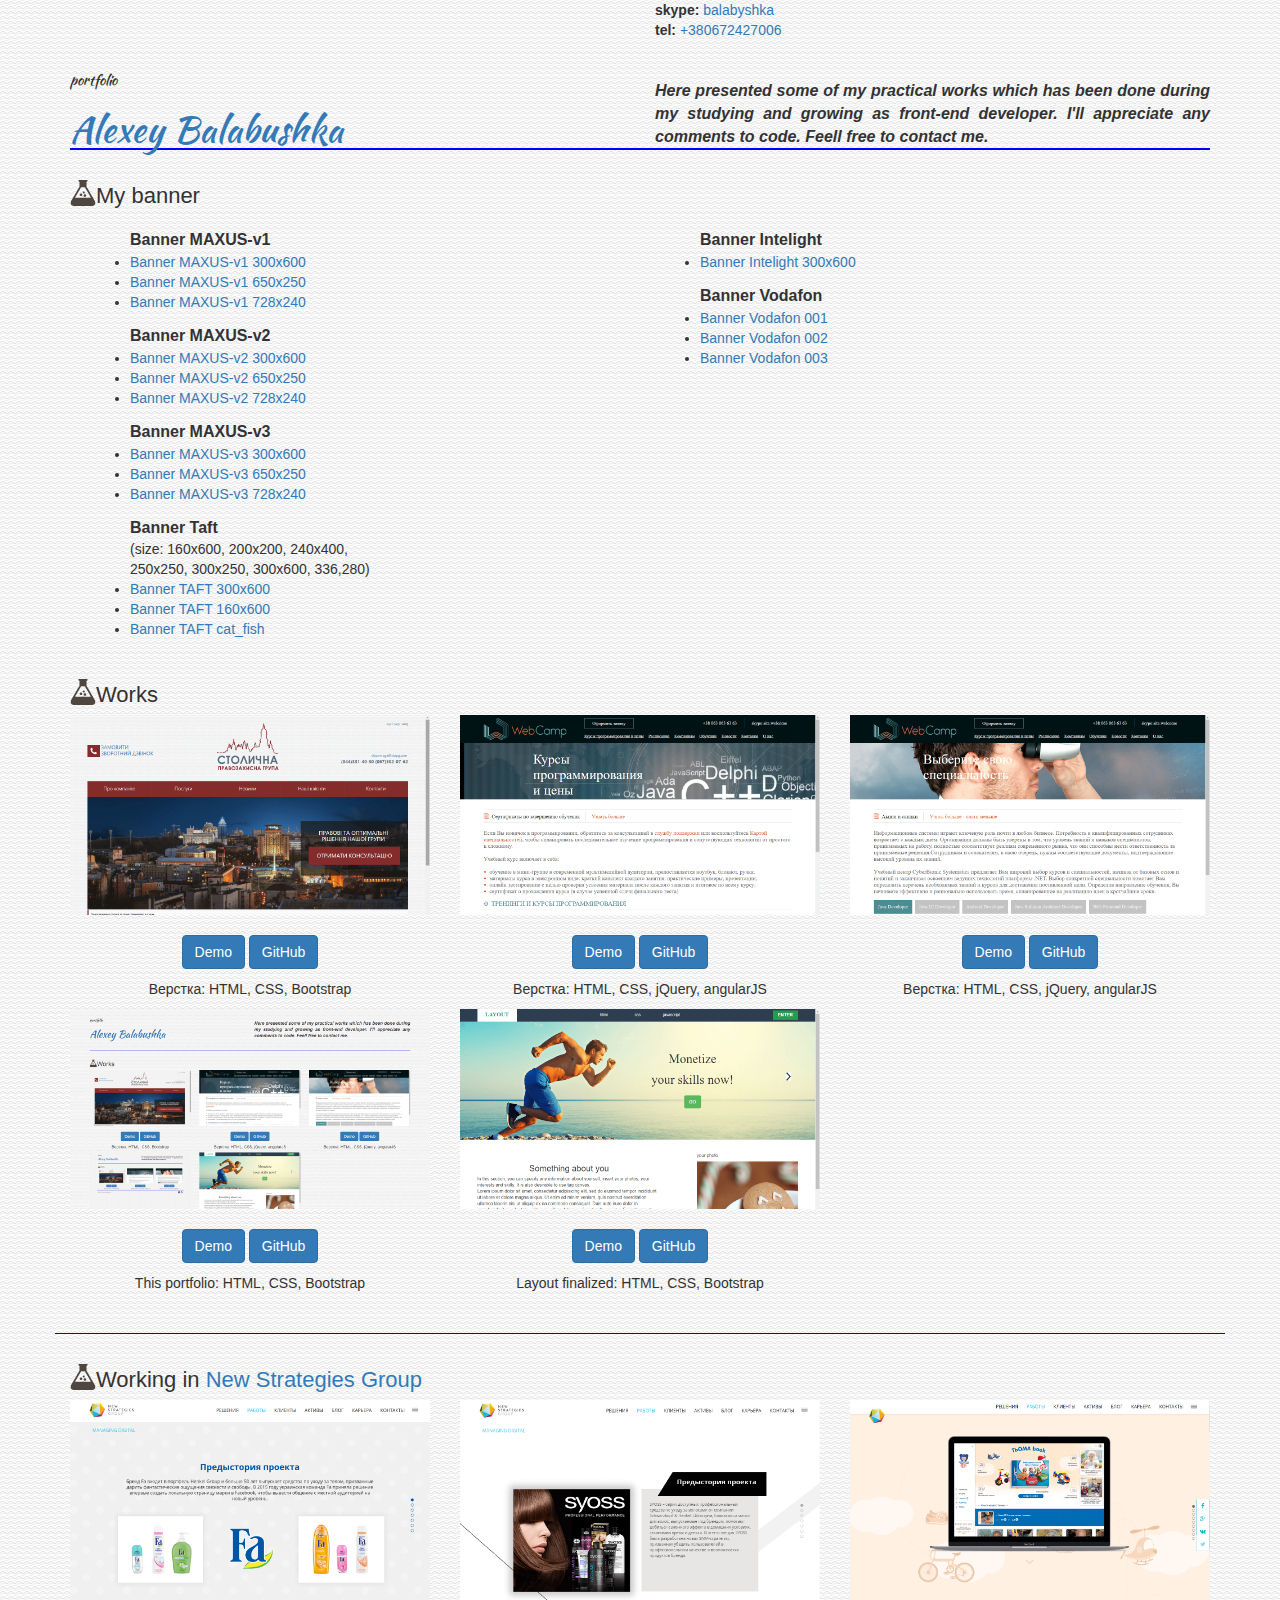
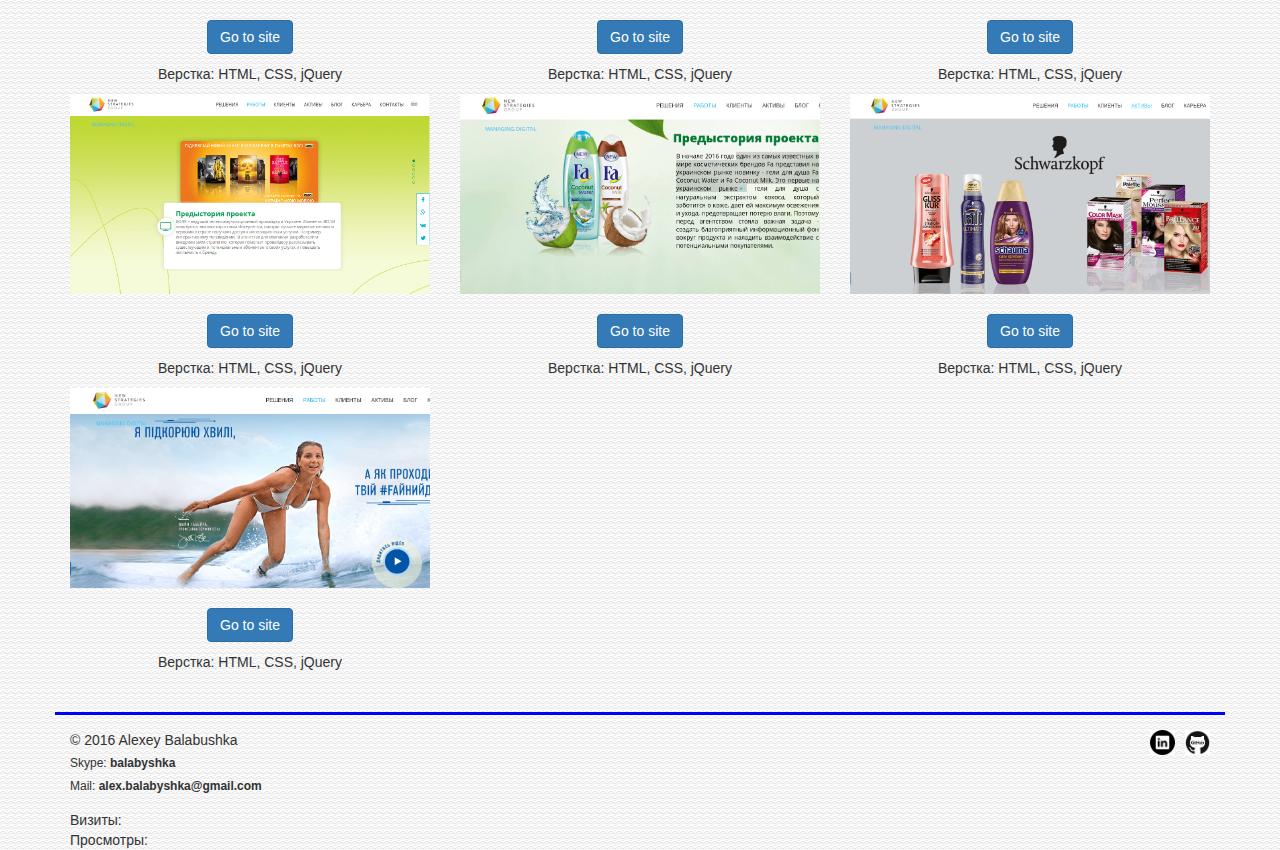
==== commit bd0470d9: "Тест комит" ====
--- a/index.html
+++ b/index.html
@@ -26,16 +26,19 @@
         <!-- begin header -->
         <div class="header">
 
+            <div class="pre_header row">
+                <div class="col-lg-6 col-md-6 col-sm-6"></div>
+                <div class="col-lg-6 col-md-6 col-sm-6">
+                    <span><b>skype: </b> <a href="skype:balabyshka?chat">balabyshka</a> </span> <br>
+                    <span><b>tel: </b> <a href="tel:+380672427006">+380672427006</a> </span>
+                </div>
+            </div>
+
             <div class="row">
 
                 <div class="logo col-lg-6 col-md-6 col-sm-6">
                     <p>portfolio</p>
                     <h1><a href="#">Alexey Balabushka</a></h1>
-                </div>
-
-                <div class="contact col-lg-4 col-md-4 col-sm-4">
-                    <span><b>skype: </b> balabyshka</span> <br>
-                    <span><b>tel: </b> <a href="tel:+380672427006">+380672427006</a> </span>
                 </div>
 
                 <div class="headerText col-lg-6 col-md-6 col-sm-6">
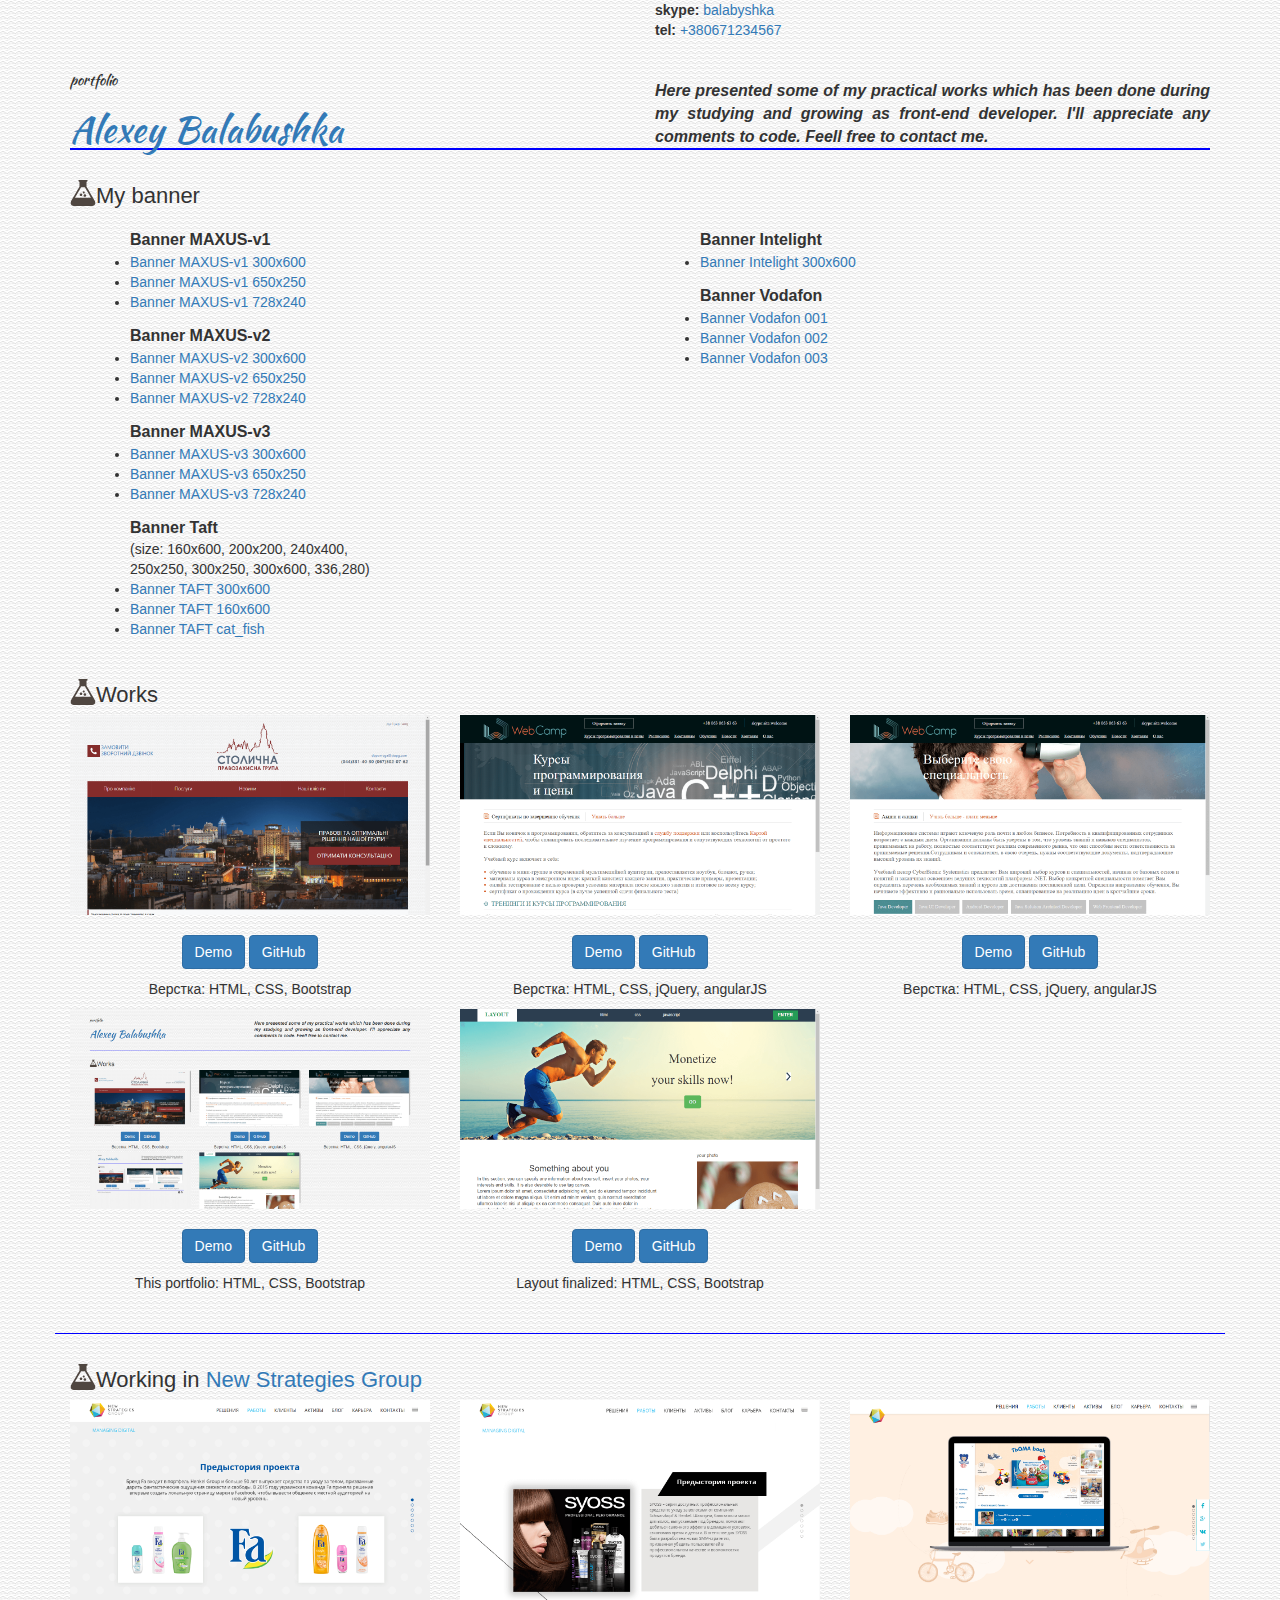
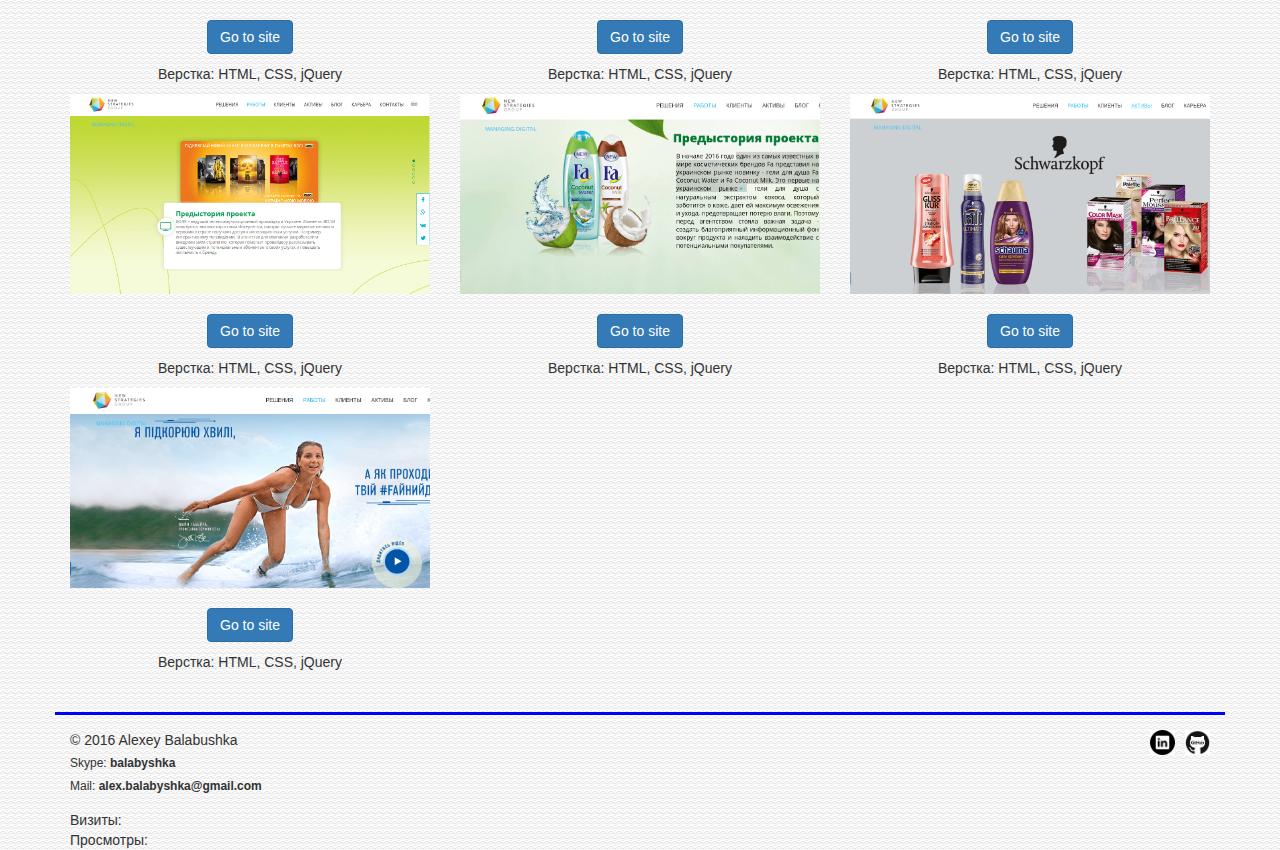
==== commit 69965556: "Update index.html" ====
--- a/index.html
+++ b/index.html
@@ -30,7 +30,7 @@
                 <div class="col-lg-6 col-md-6 col-sm-6"></div>
                 <div class="col-lg-6 col-md-6 col-sm-6">
                     <span><b>skype: </b> <a href="skype:balabyshka?chat">balabyshka</a> </span> <br>
-                    <span><b>tel: </b> <a href="tel:+380672427006">+380672427006</a> </span>
+                    <span><b>tel: </b> <a href="tel:+380671234567">+380671234567</a> </span>
                 </div>
             </div>
 
@@ -458,4 +458,4 @@
     <!-- Include all compiled plugins (below), or include individual files as needed -->
     <script src="js/bootstrap.min.js"></script>
   </body>
-</html>+</html>
